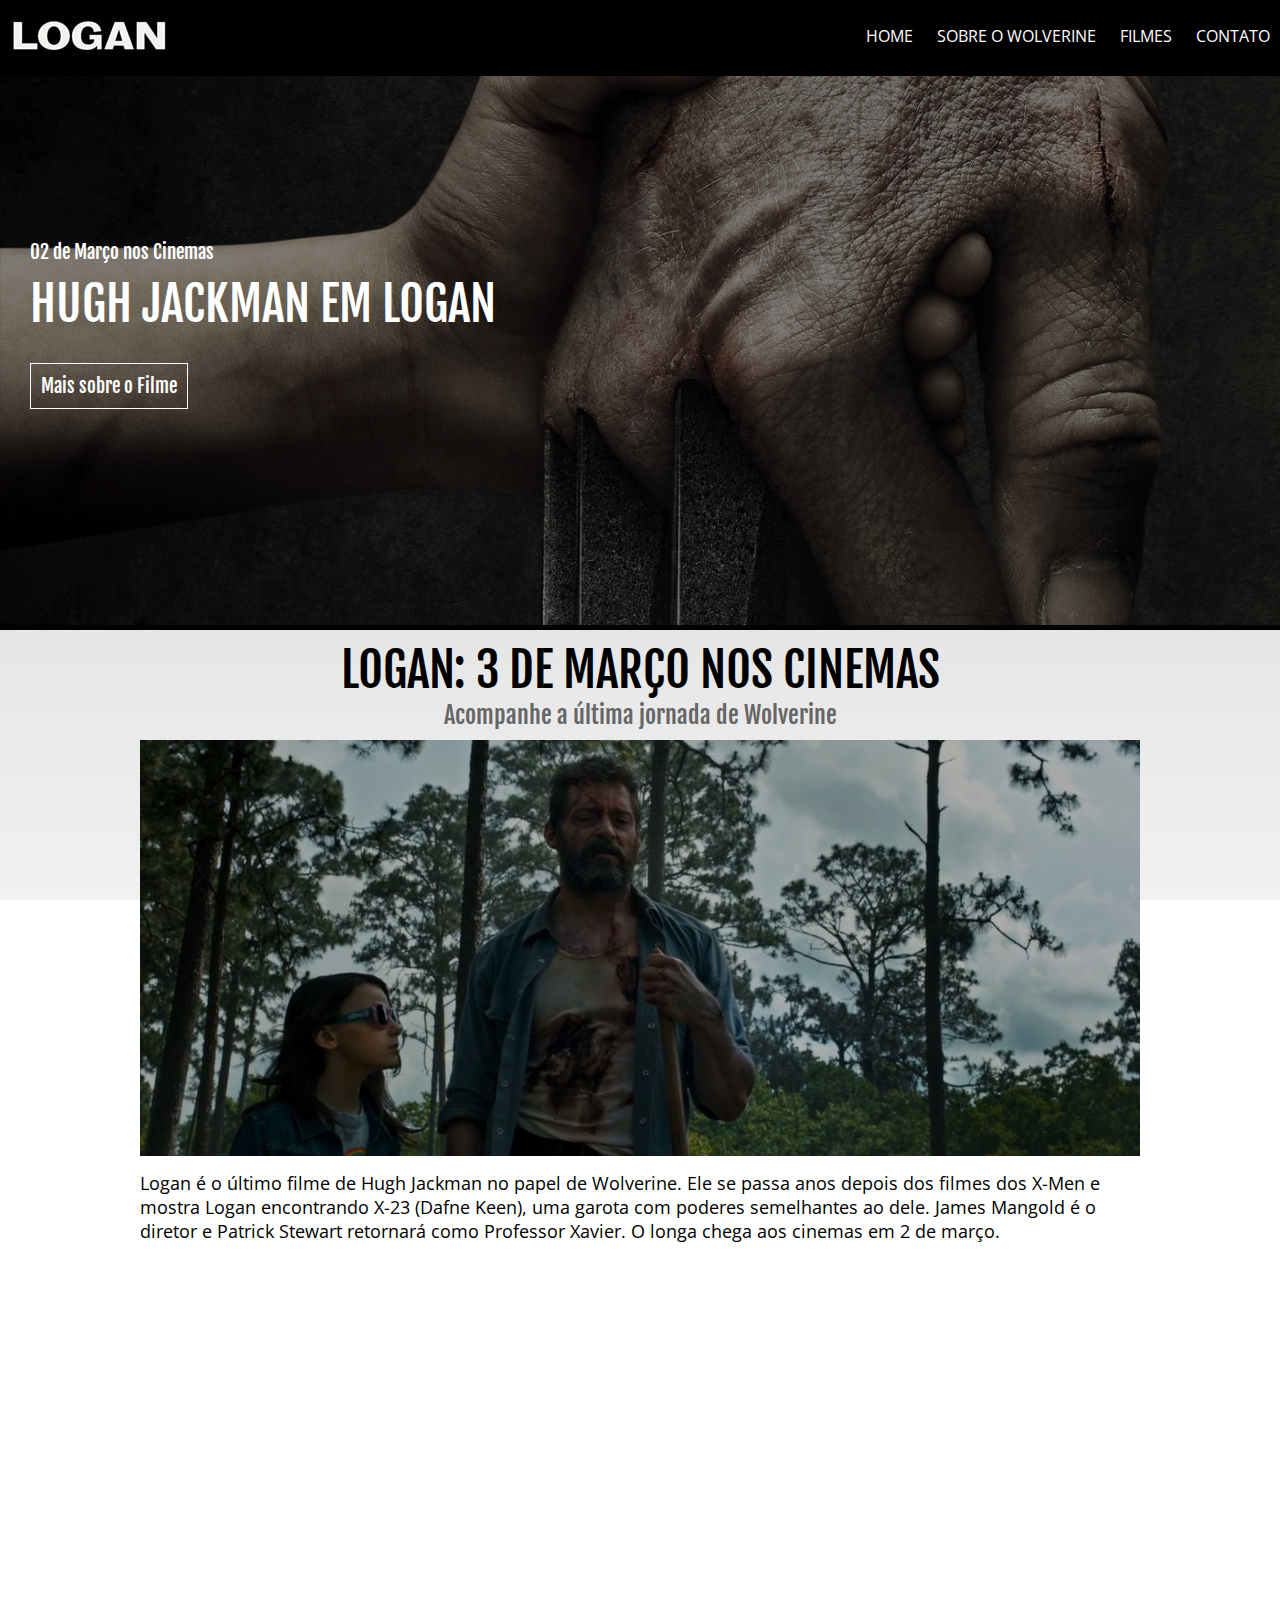
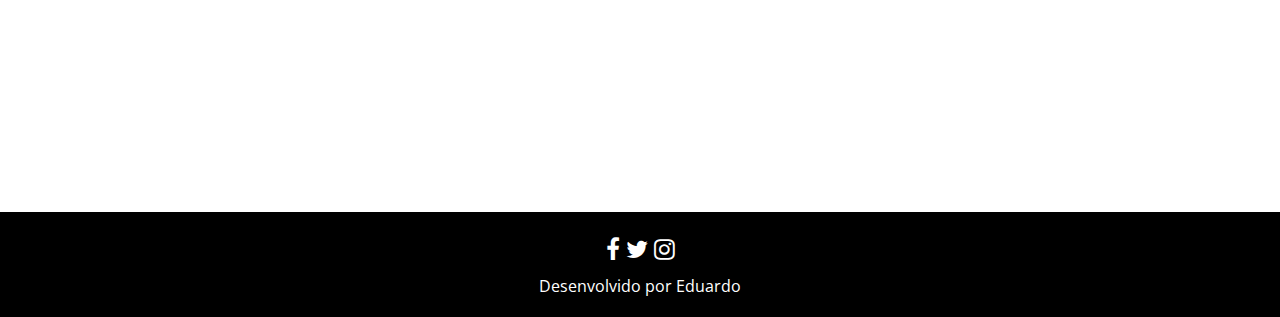
==== index.html @ 0350c500 "logan" ====
<!DOCTYPE html>
<html lang="pt-br">

<head>
    <meta charset="UTF-8">
    <meta name="viewport" content="width=device-width, initial-scale=1.0">
    <meta http-equiv="X-UA-Compatible" content="ie=edge">
    <title>Logan - Filme</title>
    <meta name="description" content="Em 2029, Logan (Hugh Jackman) ganha a vida como chofer de limousine, para cuidar do nonagenário Charles Xavier (Patrick Stewart).">
	<meta name="keywords" content="logan, wolverine, x-men, marvel, hugh, jackman">
	<meta name="viewport" content="width=device-width, initial-scale=1, maximum-scale=1, user-scalable=no">

  	<link rel="stylesheet" type="text/css" href="css/style.css">
	<link rel="stylesheet" type="text/css" href="css/font-awesome.min.css">
	<link rel="stylesheet" type="text/css" href="css/animate.css">
	<link type="shortcut icon" href="images/icone.png">

    <script type="text/javascript" src="js/jquery-3.1.1.min.js"></script>
	<script type="text/javascript" src="js/wow.min.js"></script>
	<script type="text/javascript" src="js/modernizr.js"></script>

</head>
<body>
    <header>
		<a href="index.html" title="Logan - Página Inicial">
			<img src="images/logo.jpg" alt="Logan" title="Logan">
		</a>

		<a href="javascript:menu()" title="Mostrar Menu" class="menu mobile">
			<i class="fa fa-bars"></i>
		</a>

		<nav class="desktop">
			<ul>
				<li><a href="index.html" title="Página Inicial">Home</a></li>
				<li><a href="sobre.html" title="Sobre o Wolverine">Sobre o Wolverine</a></li>
				<li><a href="filmes.html" title="Filmes">Filmes</a></li>
				<li><a href="contato.html" title="Contato">Contato</a></li>
			</ul>
		</nav>
	</header>

	<section id="banner">
		<img src="images/banner1.jpg" alt="Banner 1" title="Banner 1" class="wow fadeIn">

		<div class="texto wow fadeIn" data-wow-delay="1s">
			<p>02 de Março nos Cinemas</p>
			<h2>HUGH JACKMAN em LOGAN</h2>
			<p>
				<a href="sobre.html" title="Sobre o Filme">
				Mais sobre o Filme
				</a>
			</p>
		</div>
	</section>

	<main class="container">


		<h1 class="center">LOGAN: 3 DE MARÇO NOS CINEMAS</h1>
		<h3 class="center">Acompanhe a última jornada de Wolverine</h3>

		<img src="images/banner2.jpg" alt="Logan" title="Logan" class="img wow bounceIn">

		<p>
			Logan é o último filme de Hugh Jackman no papel de Wolverine. Ele se passa anos depois dos filmes dos X-Men e mostra Logan encontrando X-23 (Dafne Keen), uma garota com poderes semelhantes ao dele. James Mangold é o diretor e Patrick Stewart retornará como Professor Xavier. O longa chega aos cinemas em 2 de março.  
		</p>


		
	</main>


	<section id="filmes">

		<div class="container">

			<h1 class="center">Filmes do Wolverine</h1>

			<div class="box center">
				<a href="filmes.html" title="X-Men Origins: 
					Wolverine">
					<img src="images/origins.jpg" alt="X-Men Origins: Wolverine" title="X-Men Origins: 
					Wolverine" class="wow fadeIn" data-wow-delay="1s">
				</a>
			</div>
			<div class="box center" title="THe Wolverine">
				<a href="filmes.html">
					<img src="images/imortal.jpg" alt="The Wolverine" title="THe Wolverine"
					 data-wow-delay="2s" class="wow fadeIn" >
				</a>
			</div>
			<div class="box center">
				<a href="filmes.html" title="Logan">
					<img src="images/logan.jpg" alt="Logan" title="Logan"
					 data-wow-delay="3s" class="wow fadeIn" >
				</a>
			</div>

			
		</div>

	</section>

	<footer class="center">
		<p>
			<a href="http://www.facebook.com" title="Facebook">
				<i class="fa fa-facebook"></i>
			</a>
			<a href="http://www.twitter.com" title="Twitter">
				<i class="fa fa-twitter"></i>
			</a>
			<a href="http://www.instagram.com" title="Instagram">
				<i class="fa fa-instagram"></i>
			</a>
		</p>
		<p>
			Desenvolvido por Eduardo
		</p>	
	</footer>

	<script type="text/javascript">
		function menu() {
			$("nav").toggle();
		}
		new WOW().init();

	</script>

</body>
</html>
---- css/style.css ----
@import url("https://fonts.googleapis.com/css?family=Open+Sans|Fjalla+One");
/* ********* Tags ********** */
* {
  margin: 0;
  padding: 0;
  border: 0;
  font-family: "Open Sans", Tahoma, Verdana; }

body {
  background: linear-gradient(to bottom, #ccc, #f1f1f1) fixed; }

.no-cssgradients body {
  background: url("images/bg2.jpg"); }

header {
  width: 100%;
  background: #000;
  padding: 10px;
  box-sizing: border-box; }

nav {
  float: right;
  margin-top: 15px; }

nav ul li {
  list-style: none;
  display: inline; }

nav ul li a {
  font: 1.2em;
  color: #FFF;
  text-decoration: none;
  text-transform: uppercase;
  margin-left: 20px;
  transition: all 0.5s; }

nav ul li a:hover {
  color: #F00; }

h1 {
  margin: 10px 0px 0px;
  font: 3em "Fjalla One", Tahoma;
  text-transform: uppercase; }

h2 {
  margin: 10px 0px;
  font: 2.5em "Fjalla One", Tahoma;
  text-transform: uppercase; }

h3 {
  margin: 0px 0px 10px;
  font: 1.5em "Fjalla One", Tahoma;
  color: #666; }

p {
  font-size: 1.1em;
  margin: 10px 0px; }

footer {
  width: 100%;
  padding: 10px 0px;
  font-family: "Open Sans", Tahoma, Verdana;
  color: #FFF;
  background: #000;
  float: left; }

footer p {
  margin: 10px 0px;
  font-size: 1em; }

footer a {
  color: #FFF;
  text-decoration: none;
  font-size: 1.5em; }

footer a:hover {
  color: #F00; }

/* ********* Ids ********** */
#filmes {
  width: 100%;
  padding: 30px 0px;
  background: url(../images/bg.jpg) fixed;
  background-size: cover;
  float: left;
  margin: 50px 0px 0px 0px; }

#filmes h1 {
  color: #FFF; }

#banner {
  width: 100%;
  background: #000; }

#banner img {
  width: 100%;
  filter: opacity(50%);
  -webkit-filter: opacity(50%); }

#banner .texto {
  position: absolute;
  margin: -400px 0px 0px 30px; }

#banner .texto h2 {
  font: 3em "Fjalla One", Tahoma;
  color: #FFF;
  margin: 0px 0px 40px; }

#banner .texto a {
  font: 1em "Fjalla One", Tahoma;
  border: 1px solid #FFF;
  color: #FFF;
  padding: 10px;
  margin: 70px 0px;
  text-decoration: none;
  transition: all 0.5s; }

#banner .texto a:hover {
  background: #FFF;
  color: #000; }

#banner p {
  font: 1.2em "Fjalla One", Tahoma; }

/* ********* Classes ********** */
.col1 {
  float: left;
  width: 25%; }

.col2 {
  float: right;
  width: 70%; }

.clear {
  clear: both; }

.menu {
  float: right;
  color: #FFF;
  border: 1px solid #FFF;
  border-radius: 2px;
  padding: 5px 10px;
  font-size: 1.5em; }

.img {
  width: 100%;
  -webkit-filter: brightness(70%);
  filter: brightness(70%);
  transition: all 0.5s; }

.img:hover {
  -webkit-filter: brightness(100%);
  filter: brightness(100%); }

.container {
  width: 1000px;
  margin: auto; }

.box {
  width: 320px;
  margin: 10px 10px 10px 0px;
  float: left; }

.box a img {
  -webkit-filter: sepia(70%);
  filter: sepia(70%);
  transition: all 0.5s;
  border: 5px solid #000; }

.box a img:hover {
  -webkit-filter: sepia(0%);
  filter: sepia(0%); }

.texto p {
  color: #FFF; }

.center {
  text-align: center; }

.desktop {
  display: block; }

.mobile {
  display: none; }

/* ******* Media Queries ******* */
@media only screen and (max-width: 320px) {
  body {
    width: 320px; }

  .desktop {
    display: none; }

  .mobile {
    display: table; }

  .container {
    width: 300px;
    padding: 10px; }

  #banner .texto {
    position: absolute;
    margin: -150px 0px 0px 30px; }

  #banner .texto p {
    font: 1em "Fjalla One", Tahoma; }

  #banner .texto h2 {
    font: 1.4em "Fjalla One", Tahoma;
    color: #FFF;
    margin: 0px 0px 20px; }

  #banner .texto a {
    font: 1em "Fjalla One", Tahoma; }

  #filmes .box {
    width: 100%;
    text-align: center; }

  nav {
    float: left;
    width: 100%;
    position: absolute;
    z-index: 10000;
    background-color: #000;
    margin: -10px; }

  nav ul li {
    display: block;
    width: 100%;
    border-bottom: 1px solid #FFF;
    clear: both;
    padding: 10px 0px;
    text-align: center; }

  .col1, .col2 {
    width: 100%; } }
@media only screen and (min-width: 321px) and (max-width: 480px) {
  .desktop {
    display: none; }

  .mobile {
    display: table; }

  .container {
    width: 460px;
    padding: 10px; }

  #banner .texto {
    position: absolute;
    margin: -200px 0px 0px 30px; }

  #banner .texto p {
    font: 1em "Fjalla One", Tahoma; }

  #banner .texto h2 {
    font: 2em "Fjalla One", Tahoma;
    color: #FFF;
    margin: 0px 0px 40px; }

  #banner .texto a {
    font: 1em "Fjalla One", Tahoma; }

  #filmes .box {
    width: 100%;
    text-align: center; }

  nav {
    float: left;
    width: 100%;
    position: absolute;
    z-index: 10000;
    background-color: #000;
    margin: -10px; }

  nav ul li {
    display: block;
    width: 100%;
    border-bottom: 1px solid #FFF;
    clear: both;
    padding: 10px 0px;
    text-align: center; }

  .col1, .col2 {
    width: 100%; } }
/*# sourceMappingURL=style.css.map */

/*# sourceMappingURL=style.css.map */
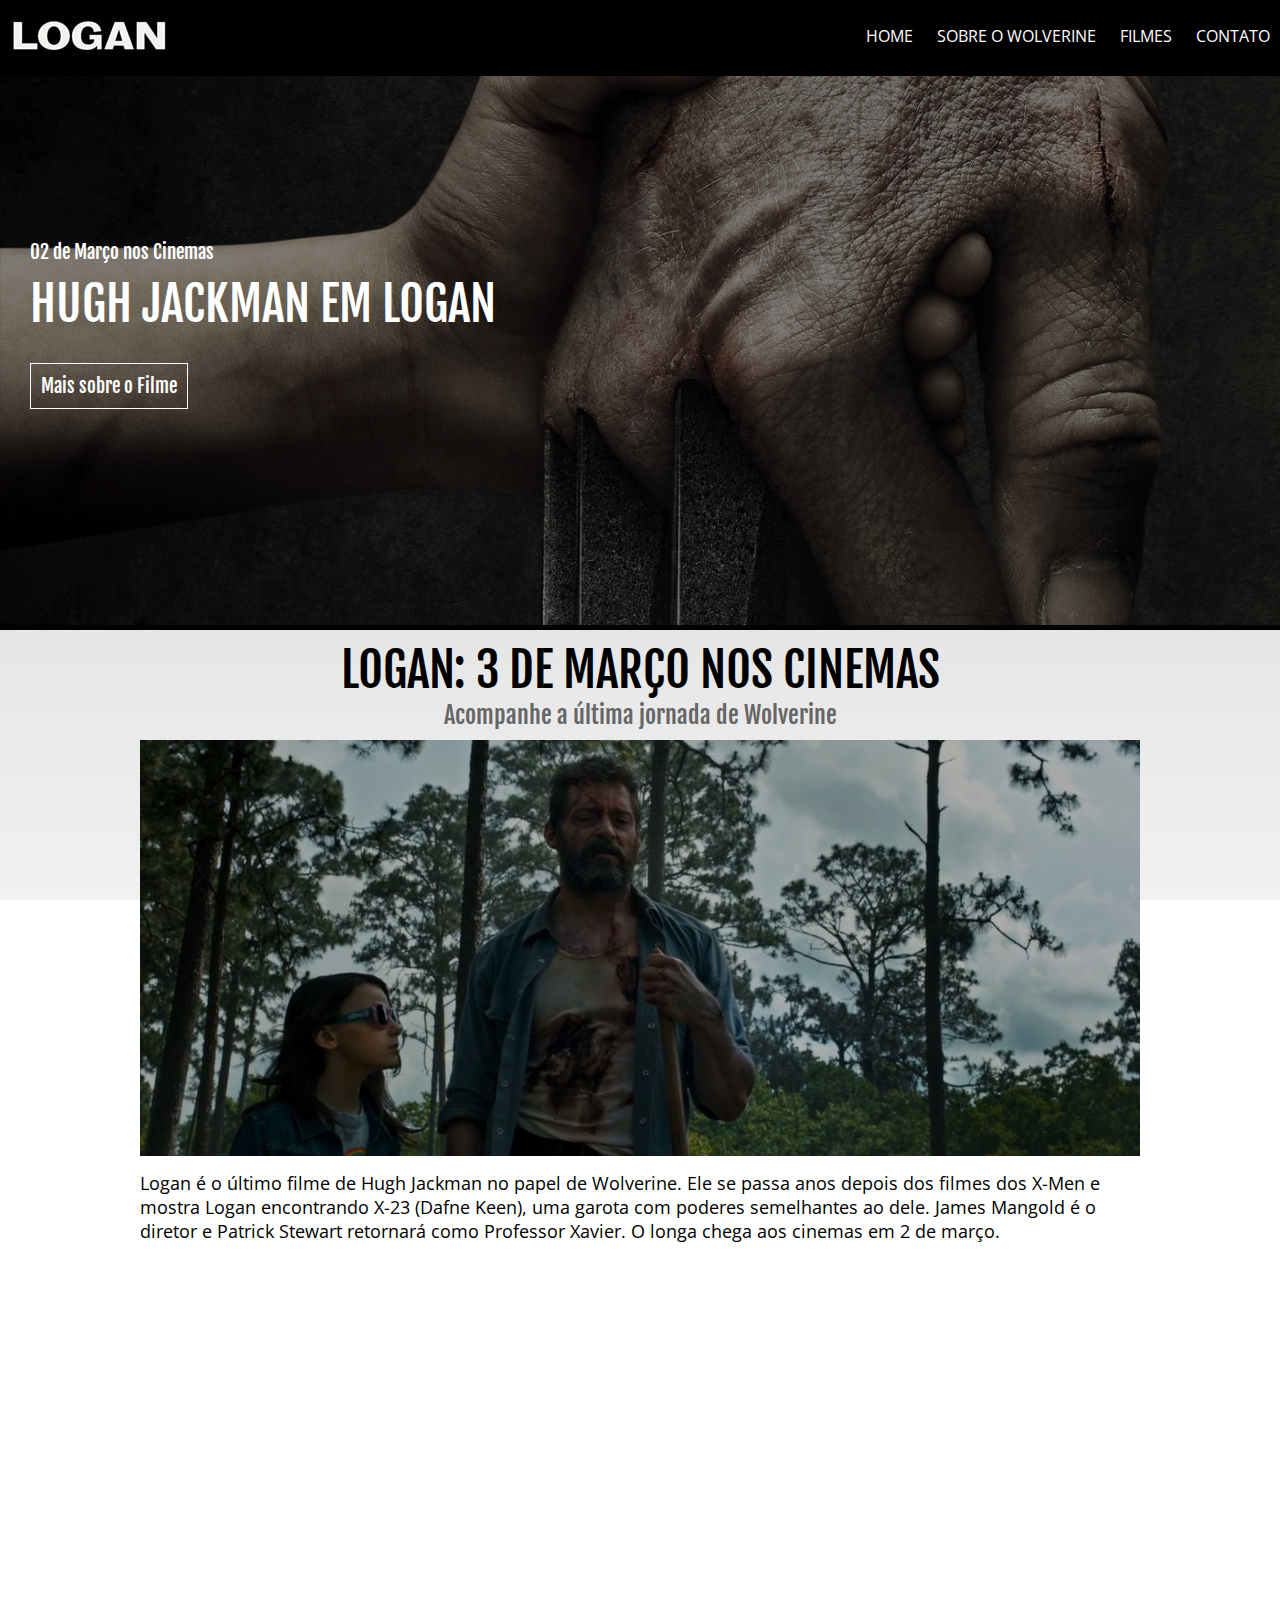
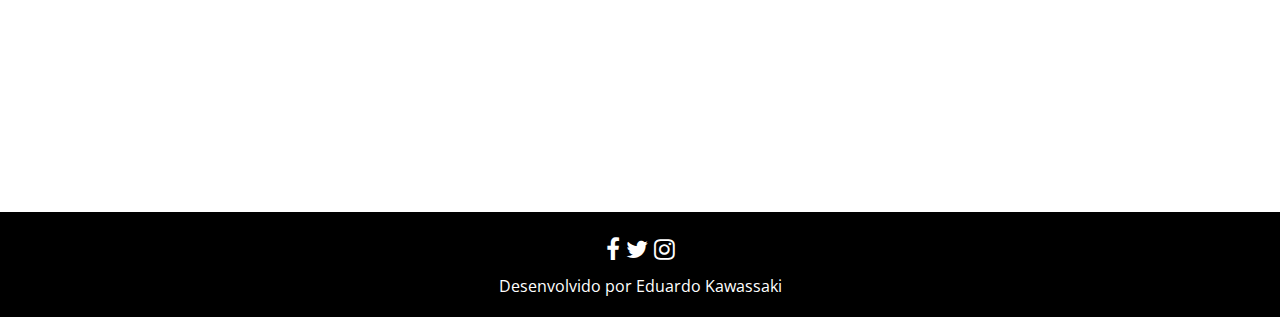
==== commit 53d9be8e: "Contato" ====
--- a/index.html
+++ b/index.html
@@ -115,7 +115,7 @@
 			</a>
 		</p>
 		<p>
-			Desenvolvido por Eduardo
+			Desenvolvido por Eduardo Kawassaki
 		</p>	
 	</footer>
 
--- a/css/style.css
+++ b/css/style.css
@@ -4,10 +4,12 @@
   margin: 0;
   padding: 0;
   border: 0;
-  font-family: "Open Sans", Tahoma, Verdana; }
+  font-family: "Open Sans", Tahoma, Verdana; 
+  max-width: 100%;
+  }
 
 body {
-  background: linear-gradient(to bottom, #ccc, #f1f1f1) fixed; }
+  background: linear-gradient(to bottom, #ccc, #f1f1f1) fixed;   overflow-x: hidden;}
 
 .no-cssgradients body {
   background: url("images/bg2.jpg"); }
@@ -75,6 +77,18 @@
 
 footer a:hover {
   color: #F00; }
+
+
+
+
+
+textarea{resize:none; width: 100%; height: 150px;     border: 1px #d6d6d6 solid; padding: 10px; color: #989898;}
+.campo{border: 1px #d6d6d6 solid; height: 20px; padding: 10px; width: 100%; margin: 0 20px 20px 0; color: #989898;}
+#envia{background: #000; width: 100px; height: 40px; color: #fff; padding: 10px 20px; border: 0; text-transform: uppercase; cursor: pointer;}
+#envia:hover{background: #808080;}
+
+
+
 
 /* ********* Ids ********** */
 #filmes {
